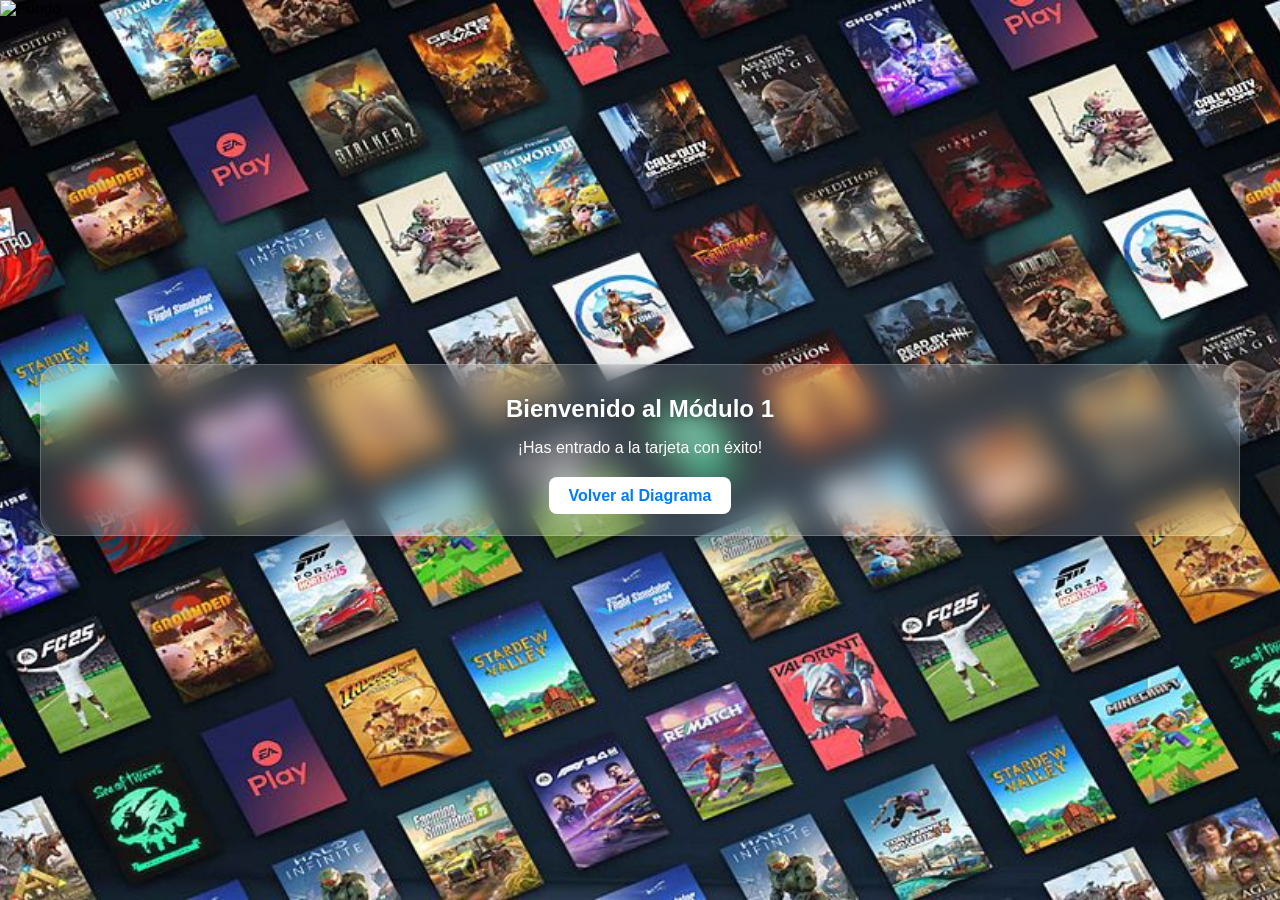
==== pages/1.html @ d6533738 "upgrade" ====
<!DOCTYPE html>
<html lang="es">
<head>
    <meta charset="UTF-8">
    <meta name="viewport" content="width=device-width, initial-scale=1.0">
    <title>Pagina 1</title>
    <link rel="stylesheet" href="../css/styles.css">
</head>

<body> 
    <img src="https://wallpapercave.com/wp/wp7826742.jpg" alt="Fondo" class="fondo-pantalla" style="view-transition-name: hero-tarjeta-1;">

    <main class="contenido-pagina">
        <div class="diagram-container" style="height: auto; text-align: center;">
            <h1 class="diagram-title">Bienvenido al Módulo 1</h1>
            <p style="color: white; margin-bottom: 30px;">¡Has entrado a la tarjeta con éxito!</p>
            <a href="../index.html" style="color: #007bff; text-decoration: none; font-weight: bold; padding: 10px 20px; background: white; border-radius: 8px;">Volver al Diagrama</a>
        </div>
    </main>

    <script src="../js/script.js"></script>
</body>
</html>
---- css/styles.css ----
/* --- CONFIGURACIÓN DE VIEW TRANSITIONS (Hero Effect) --- */
@view-transition {
    navigation: auto;
}

::view-transition-group(*) {
    animation-duration: 0.8s;
    animation-timing-function: cubic-bezier(0.25, 1, 0.5, 1);
}

::view-transition-old(root) {
    animation: fade-out 0.4s forwards;
}

::view-transition-new(root) {
    animation: fade-in 0.8s forwards;
}

@keyframes fade-out { from { opacity: 1; } to { opacity: 0; } }
@keyframes fade-in  { from { opacity: 0; } to { opacity: 1; } }

/* --- ESTILOS GENERALES DE LA PÁGINA --- */
body {
    font-family: 'Segoe UI', Tahoma, Geneva, Verdana, sans-serif;
    /* Opción B: Una imagen */
    background: url('../assets/img/image.jpg') no-repeat center center fixed;
    background-size: cover;
    display: flex;
    justify-content: center;
    align-items: center;
    min-height: 100vh;
    margin: 0;
}

/* --- CONTENEDOR PRINCIPAL --- */
.diagram-container {
    position: relative;
    width: 1200px;
    height: 770px;
    background: rgba(255, 255, 255, 0.15); 
    backdrop-filter: blur(15px);           
    -webkit-backdrop-filter: blur(15px);    
    border: 1px solid rgba(255, 255, 255, 0.2); 
    padding: 30px;
    box-sizing: border-box;
    border-radius: 20px;
    box-shadow: 0 10px 32px rgba(0, 0, 0, 0.3); 
}

.diagram-title {
    text-align: center;
    margin-top: 0;
    color: #ffffff; 
    text-shadow: 0 2px 4px rgba(0,0,0,0.2); 
    font-size: 24px;
}

/* --- TARJETAS INDIVIDUALES --- */
.diagram-item {
    position: absolute;
    width: 240px;
    height: 150px;
    border: 2px solid #333;
    border-radius: 12px;
    overflow: hidden;
    display: block;
    transition: transform 0.3s ease, box-shadow 0.3s ease, border-color 0.3s ease;
    z-index: 2;
    text-decoration: none;
}

.diagram-item > img {
    position: absolute;
    top: 0;
    left: 0;
    width: 100%;
    height: 100%;
    object-fit: cover;
    z-index: 1; /* La enviamos al fondo de la tarjeta */
}

.diagram-item::before {
  content: "";
  position: absolute;
  bottom: 0;
  height: 100%;
  width: 100%;
  background-image: linear-gradient(
    to bottom,
    transparent 10%,
    rgba(0, 0, 0, 0.5) 50%,
    rgba(0, 0, 0) 95%
  );
  opacity: 0;
  transition: all 0.3s ease;
  pointer-events: none; /* Asegura que el click funcione */
  z-index: 2;
}

.diagram-item:hover::before {
    opacity: 1;
}

/*Prueba tarjeta internas*/
article img {
  position: absolute;
  width: 100px;
  bottom: 0;
  left: 0;
  right: 0;
  margin: auto;
  transform: translateY(70%) rotate(90deg) scale(0.1);
  transition: 0.5s ease;
  opacity: 0;
  z-index: 3;
}

.diagram-item:hover article img:first-child {
  opacity: 1;
  transform: translateY(40%) translateX(-15%) rotate(65deg) scale(0.35);
}
.diagram-item:hover article img:nth-child(2) {
  opacity: 1;
  transform: translateY(30%) rotate(90deg) scale(0.35);
}
.diagram-item:hover article img:last-child {
  opacity: 1;
  transform: translateY(40%) translateX(15%) rotate(115deg) scale(0.35);
}

/* Efecto Hover General */
.diagram-item:hover {
    transform: scale(1.1); 
    border-color: #007bff;
    box-shadow: 0 10px 20px rgba(0,123,255,0.3);
    z-index: 10; 
}

/* --- IMAGEN (Sin zoom interno) --- */
.diagram-item img {
    width: 100%;
    height: 100%;
    object-fit: cover;
    display: block;
}

/* 1. Tarjetas con centrado horizontal (X) */
.pos-t { top: 5%; left: 50%; transform: translateX(-50%); }
.pos-b { bottom: 5%; left: 50%; transform: translateX(-50%); }

.pos-t:hover, .pos-b:hover { 
    transform: translateX(-50%) scale(1.5); 
    border-color: #007bff;
    box-shadow: 0 10px 20px rgba(0,123,255,0.3);
    z-index: 10;
}

/* 2. Tarjetas con posicionamiento simple */
.pos-tl { top: 15%; left: 15%; }
.pos-bl { bottom: 15%; left: 15%; }
.pos-tr { top: 15%; right: 15%; }
.pos-br { bottom: 15%; right: 15%; }

.pos-tl:hover, .pos-bl:hover, .pos-tr:hover, .pos-br:hover {
    transform: scale(1.5);
    border-color: #007bff;
    box-shadow: 0 10px 20px rgba(0,123,255,0.3);
    z-index: 10;
}

/* 3. Tarjetas con centrado vertical (Y) */
.pos-ml { top: 50%; left: 5%; transform: translateY(-50%); }
.pos-mr { top: 50%; right: 5%; transform: translateY(-50%); }

.pos-ml:hover, .pos-mr:hover { 
    transform: translateY(-50%) scale(1.5); 
    border-color: #007bff;
    box-shadow: 0 10px 20px rgba(0,123,255,0.3);
    z-index: 10;
}

/* --- NUEVAS CLASES PARA LAS PÁGINAS DESTINO --- */
.fondo-pantalla {
    position: fixed;
    top: 0;
    left: 0;
    width: 100vw;
    height: 100vh;
    object-fit: cover;
    z-index: -1; 
}

.contenido-pagina {
    position: relative;
    z-index: 10;
    color: white;
}
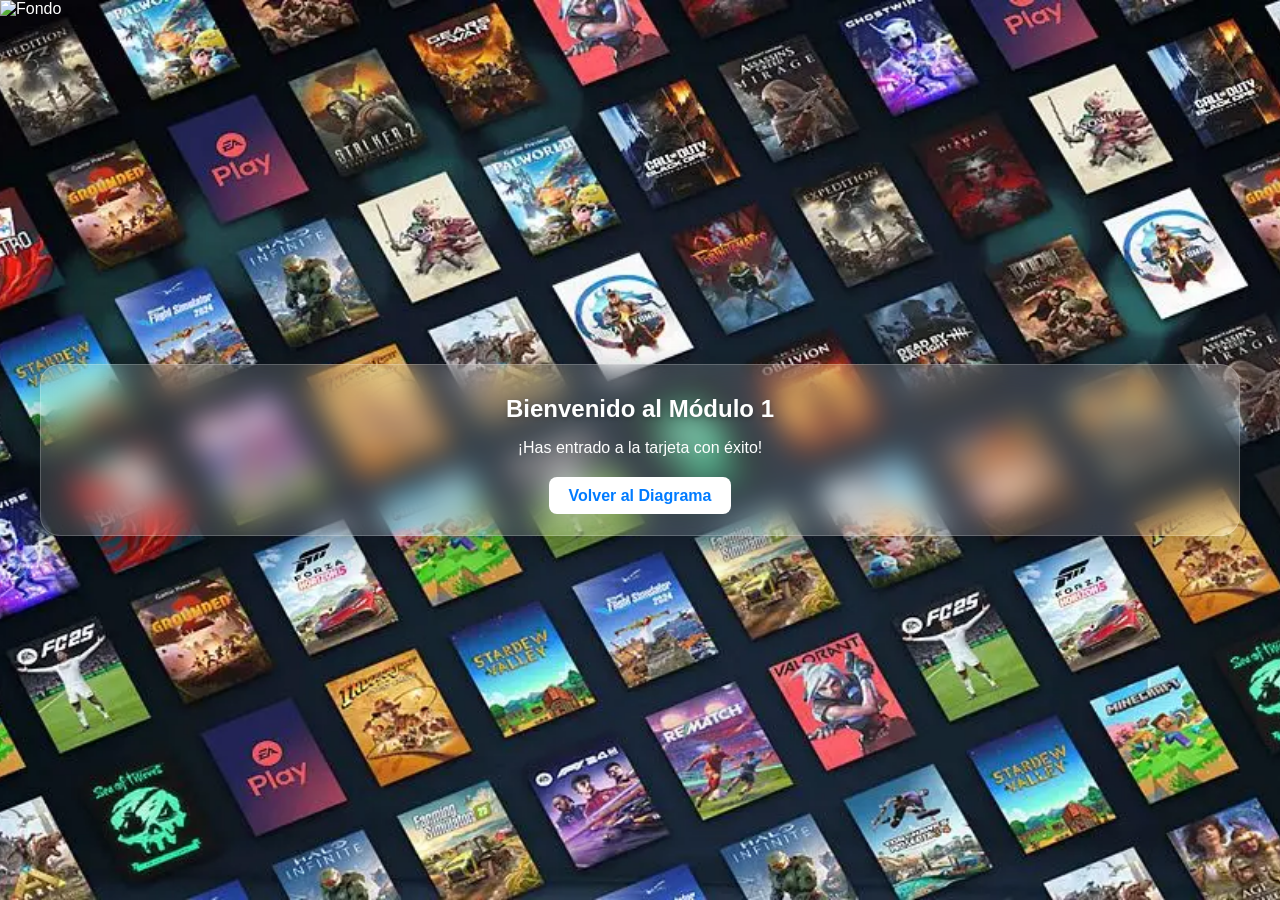
==== commit 726549fc: "upgrade 2" ====
--- a/pages/1.html
+++ b/pages/1.html
@@ -3,14 +3,17 @@
 <head>
     <meta charset="UTF-8">
     <meta name="viewport" content="width=device-width, initial-scale=1.0">
+    <meta name="view-transition" content="same-origin">
     <title>Pagina 1</title>
     <link rel="stylesheet" href="../css/styles.css">
 </head>
 
 <body> 
-    <img src="https://wallpapercave.com/wp/wp7826742.jpg" alt="Fondo" class="fondo-pantalla" style="view-transition-name: hero-tarjeta-1;">
 
     <main class="contenido-pagina">
+        
+        <img src="https://wallpapercave.com/wp/wp7826742.jpg" alt="Fondo" class="fondo-pantalla" style="view-transition-name: hero-tarjeta-1;">
+
         <div class="diagram-container" style="height: auto; text-align: center;">
             <h1 class="diagram-title">Bienvenido al Módulo 1</h1>
             <p style="color: white; margin-bottom: 30px;">¡Has entrado a la tarjeta con éxito!</p>
--- a/css/styles.css
+++ b/css/styles.css
@@ -1,8 +1,10 @@
-/* --- CONFIGURACIÓN DE VIEW TRANSITIONS (Hero Effect) --- */
+/* --- CONFIGURACIÓN DE VIEW TRANSITIONS --- */
+/* 1. Habilitamos la transición automática */
 @view-transition {
     navigation: auto;
 }
 
+/* 2. Suavizamos la duración genérica */
 ::view-transition-group(*) {
     animation-duration: 0.8s;
     animation-timing-function: cubic-bezier(0.25, 1, 0.5, 1);
@@ -19,11 +21,19 @@
 @keyframes fade-out { from { opacity: 1; } to { opacity: 0; } }
 @keyframes fade-in  { from { opacity: 0; } to { opacity: 1; } }
 
+/* --- TRUCO MAESTRO: EVITAR QUE LA IMAGEN SE DEFORME AL VOLAR --- */
+/* Le decimos a la "foto" de la transición que respete las proporciones */
+::view-transition-old(hero-tarjeta-1),
+::view-transition-new(hero-tarjeta-1) {
+    width: 100%;
+    height: 100%;
+    object-fit: cover;
+}
+
 /* --- ESTILOS GENERALES DE LA PÁGINA --- */
 body {
     font-family: 'Segoe UI', Tahoma, Geneva, Verdana, sans-serif;
-    /* Opción B: Una imagen */
-    background: url('../assets/img/image.jpg') no-repeat center center fixed;
+    background: url('../assets/img/image.webp') no-repeat center center fixed;
     background-size: cover;
     display: flex;
     justify-content: center;
@@ -69,6 +79,14 @@
     text-decoration: none;
 }
 
+/* --- ESTABILIZADOR: CONGELA EL HOVER AL HACER CLIC --- */
+/* Esto evita el 90% de los fallos al cambiar de página */
+.diagram-item:active,
+.diagram-item:active * {
+    transition: none !important;
+}
+
+/* Imagen principal (Fondo de la tarjeta) */
 .diagram-item > img {
     position: absolute;
     top: 0;
@@ -76,56 +94,72 @@
     width: 100%;
     height: 100%;
     object-fit: cover;
-    z-index: 1; /* La enviamos al fondo de la tarjeta */
-}
-
+    z-index: 1;
+    
+    /* Candados de seguridad para la transición */
+    contain: paint layout;
+    will-change: transform;
+}
+
+/* Gradiente Oscuro */
 .diagram-item::before {
-  content: "";
-  position: absolute;
-  bottom: 0;
-  height: 100%;
-  width: 100%;
-  background-image: linear-gradient(
-    to bottom,
-    transparent 10%,
-    rgba(0, 0, 0, 0.5) 50%,
-    rgba(0, 0, 0) 95%
-  );
-  opacity: 0;
-  transition: all 0.3s ease;
-  pointer-events: none; /* Asegura que el click funcione */
-  z-index: 2;
+    content: "";
+    position: absolute;
+    bottom: 0;
+    left: 0; /* Agregado para seguridad */
+    height: 100%;
+    width: 100%;
+    background-image: linear-gradient(
+        to bottom,
+        transparent 10%,
+        rgba(0, 0, 0, 0.5) 50%,
+        rgba(0, 0, 0) 95%
+    );
+    opacity: 0;
+    transition: all 0.3s ease;
+    pointer-events: none;
+    z-index: 2;
 }
 
 .diagram-item:hover::before {
     opacity: 1;
 }
 
-/*Prueba tarjeta internas*/
+/* Contenedor de las tarjetas internas para asegurar clics */
+.diagram-item article {
+    position: absolute;
+    top: 0;
+    left: 0;
+    width: 100%;
+    height: 100%;
+    z-index: 3;
+    pointer-events: none;
+}
+
+/* Tarjetas internas (animación) */
 article img {
-  position: absolute;
-  width: 100px;
-  bottom: 0;
-  left: 0;
-  right: 0;
-  margin: auto;
-  transform: translateY(70%) rotate(90deg) scale(0.1);
-  transition: 0.5s ease;
-  opacity: 0;
-  z-index: 3;
+    position: absolute;
+    width: 100px;
+    bottom: 0;
+    left: 0;
+    right: 0;
+    margin: auto;
+    transform: translateY(70%) rotate(90deg) scale(0.1);
+    transition: 0.5s ease;
+    opacity: 0;
 }
 
 .diagram-item:hover article img:first-child {
-  opacity: 1;
-  transform: translateY(40%) translateX(-15%) rotate(65deg) scale(0.35);
+    opacity: 1;
+    transform: translateY(40%) translateX(-15%) rotate(65deg);
 }
 .diagram-item:hover article img:nth-child(2) {
-  opacity: 1;
-  transform: translateY(30%) rotate(90deg) scale(0.35);
+    opacity: 1;
+    transform: translateY(30%) rotate(90deg);
 }
 .diagram-item:hover article img:last-child {
-  opacity: 1;
-  transform: translateY(40%) translateX(15%) rotate(115deg) scale(0.35);
+    opacity: 1;
+    transform: translateY(40%) translateX(15%) rotate(115deg);
 }
 
 /* Efecto Hover General */
@@ -134,14 +168,6 @@
     border-color: #007bff;
     box-shadow: 0 10px 20px rgba(0,123,255,0.3);
     z-index: 10; 
-}
-
-/* --- IMAGEN (Sin zoom interno) --- */
-.diagram-item img {
-    width: 100%;
-    height: 100%;
-    object-fit: cover;
-    display: block;
 }
 
 /* 1. Tarjetas con centrado horizontal (X) */
@@ -188,6 +214,10 @@
     height: 100vh;
     object-fit: cover;
     z-index: -1; 
+    
+    /* Candados de seguridad vitales para volver al index */
+    contain: paint layout;
+    will-change: transform;
 }
 
 .contenido-pagina {
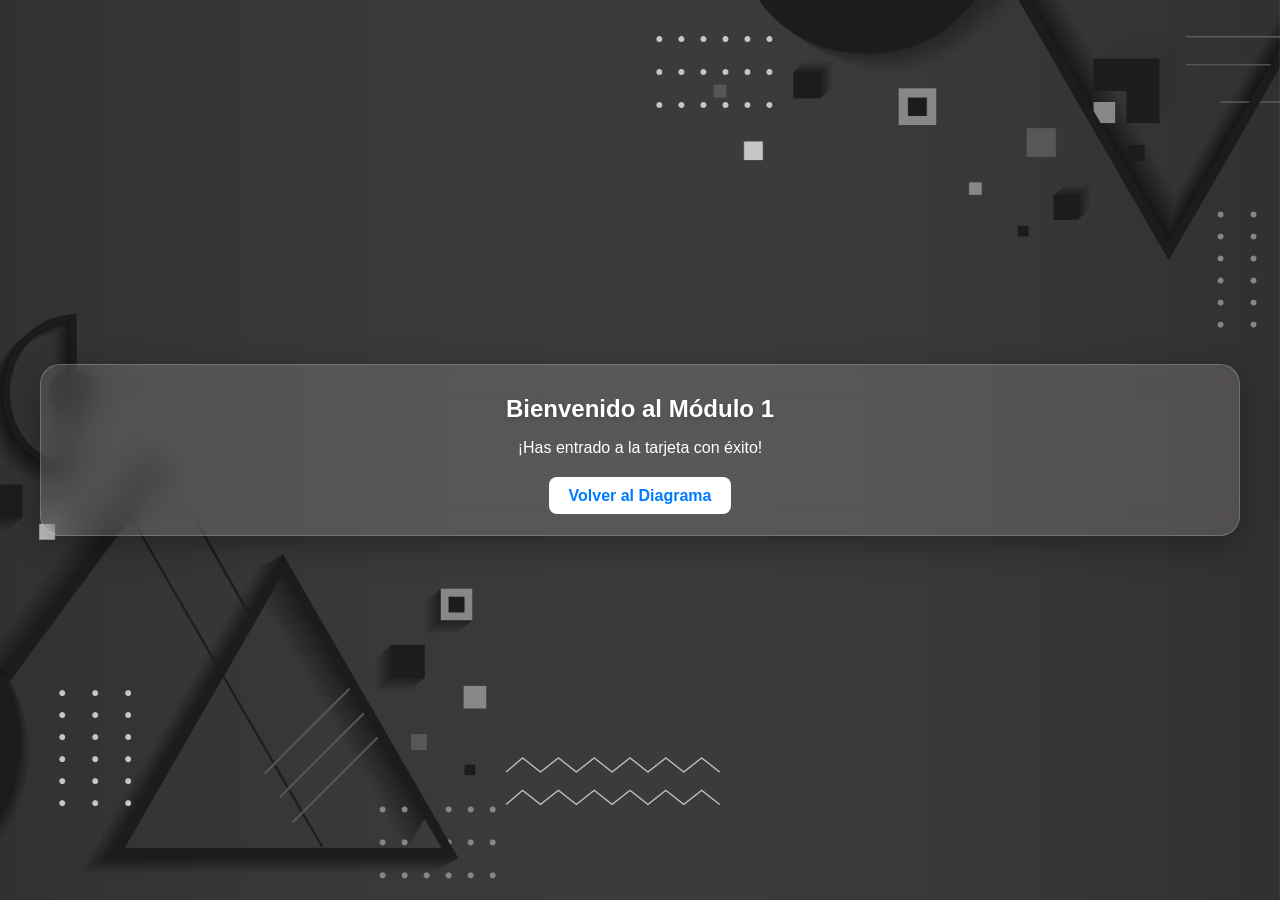
==== commit 00fc865c: "upgrade" ====
--- a/pages/1.html
+++ b/pages/1.html
@@ -12,7 +12,7 @@
 
     <main class="contenido-pagina">
         
-        <img src="https://wallpapercave.com/wp/wp7826742.jpg" alt="Fondo" class="fondo-pantalla" style="view-transition-name: hero-tarjeta-1;">
+        <img src="../assets/img/89781.jpg" alt="Fondo" class="fondo-pantalla" style="view-transition-name: hero-tarjeta-1;">
 
         <div class="diagram-container" style="height: auto; text-align: center;">
             <h1 class="diagram-title">Bienvenido al Módulo 1</h1>
--- a/css/styles.css
+++ b/css/styles.css
@@ -1,39 +1,30 @@
 /* --- CONFIGURACIÓN DE VIEW TRANSITIONS --- */
-/* 1. Habilitamos la transición automática */
-@view-transition {
-    navigation: auto;
-}
-
-/* 2. Suavizamos la duración genérica */
 ::view-transition-group(*) {
     animation-duration: 0.8s;
-    animation-timing-function: cubic-bezier(0.25, 1, 0.5, 1);
-}
-
-::view-transition-old(root) {
-    animation: fade-out 0.4s forwards;
-}
-
-::view-transition-new(root) {
-    animation: fade-in 0.8s forwards;
-}
-
-@keyframes fade-out { from { opacity: 1; } to { opacity: 0; } }
-@keyframes fade-in  { from { opacity: 0; } to { opacity: 1; } }
-
-/* --- TRUCO MAESTRO: EVITAR QUE LA IMAGEN SE DEFORME AL VOLAR --- */
-/* Le decimos a la "foto" de la transición que respete las proporciones */
+}
+
 ::view-transition-old(hero-tarjeta-1),
 ::view-transition-new(hero-tarjeta-1) {
-    width: 100%;
+    mix-blend-mode: normal;
     height: 100%;
     object-fit: cover;
+    width: 100%;
+}
+
+::view-transition-old(hero-tarjeta-1) {
+    opacity: 0 !important;
+    animation: none !important;
+}
+
+::view-transition-new(hero-tarjeta-1) {
+    opacity: 1 !important;
+    animation: none !important;
 }
 
 /* --- ESTILOS GENERALES DE LA PÁGINA --- */
 body {
     font-family: 'Segoe UI', Tahoma, Geneva, Verdana, sans-serif;
-    background: url('../assets/img/image.webp') no-repeat center center fixed;
+    background: url('../assets/img/flat-lay-workstation-with-copy-space-laptop.jpg') no-repeat center center fixed;
     background-size: cover;
     display: flex;
     justify-content: center;
@@ -65,29 +56,39 @@
     font-size: 24px;
 }
 
-/* --- TARJETAS INDIVIDUALES --- */
+/* --- TARJETAS INDIVIDUALES (CONTENEDOR PADRE) --- */
 .diagram-item {
     position: absolute;
     width: 240px;
     height: 150px;
+    display: block;
+    transition: transform 0.3s ease, box-shadow 0.3s ease;
+    z-index: 2;
+    text-decoration: none;
+    
+    /* Configuración para el 3D interactivo */
+    perspective: 1000px;
+    --rotate-x: 0deg;
+    --rotate-y: 0deg;
+    --mouse-x: 50%;
+    --mouse-y: 50%;
+}
+
+/* NUEVO: Contenedor interno que rota y contiene la imagen */
+.card-inner {
+    position: relative;
+    width: 100%;
+    height: 100%;
     border: 2px solid #333;
     border-radius: 12px;
     overflow: hidden;
-    display: block;
-    transition: transform 0.3s ease, box-shadow 0.3s ease, border-color 0.3s ease;
-    z-index: 2;
-    text-decoration: none;
-}
-
-/* --- ESTABILIZADOR: CONGELA EL HOVER AL HACER CLIC --- */
-/* Esto evita el 90% de los fallos al cambiar de página */
-.diagram-item:active,
-.diagram-item:active * {
-    transition: none !important;
+    transform-style: preserve-3d;
+    transform: rotateX(var(--rotate-x)) rotateY(var(--rotate-y));
+    transition: transform 0.1s ease-out, border-color 0.3s ease;
 }
 
 /* Imagen principal (Fondo de la tarjeta) */
-.diagram-item > img {
+.card-inner > img {
     position: absolute;
     top: 0;
     left: 0;
@@ -95,18 +96,16 @@
     height: 100%;
     object-fit: cover;
     z-index: 1;
-    
-    /* Candados de seguridad para la transición */
     contain: paint layout;
     will-change: transform;
 }
 
 /* Gradiente Oscuro */
-.diagram-item::before {
+.card-inner::before {
     content: "";
     position: absolute;
     bottom: 0;
-    left: 0; /* Agregado para seguridad */
+    left: 0;
     height: 100%;
     width: 100%;
     background-image: linear-gradient(
@@ -121,22 +120,40 @@
     z-index: 2;
 }
 
-.diagram-item:hover::before {
+.diagram-item:hover .card-inner::before {
+    opacity: 1;
+}
+
+/* NUEVO: Efecto de Luz direccional */
+.circleLight {
+    position: absolute;
+    top: 0;
+    left: 0;
+    width: 100%;
+    height: 100%;
+    background: radial-gradient(circle at var(--mouse-x) var(--mouse-y), rgba(255, 255, 255, 0.2), transparent 100%);
+    opacity: 0;
+    transition: opacity 0.3s;
+    pointer-events: none;
+    z-index: 3;
+}
+
+.diagram-item:hover .circleLight {
     opacity: 1;
 }
 
 /* Contenedor de las tarjetas internas para asegurar clics */
-.diagram-item article {
-    position: absolute;
-    top: 0;
-    left: 0;
-    width: 100%;
-    height: 100%;
-    z-index: 3;
+.card-inner article {
+    position: absolute;
+    top: 0;
+    left: 0;
+    width: 100%;
+    height: 100%;
+    z-index: 10;
     pointer-events: none;
 }
 
-/* Tarjetas internas (animación) */
+/* Tarjetas internas (animación del hover) */
 article img {
     position: absolute;
     width: 100px;
@@ -162,12 +179,15 @@
     transform: translateY(40%) translateX(15%) rotate(115deg);
 }
 
-/* Efecto Hover General */
+/* Efecto Hover General (Escala y borde) */
 .diagram-item:hover {
     transform: scale(1.1); 
+    box-shadow: 0 10px 20px rgba(0,123,255,0.3);
+    z-index: 10; 
+}
+
+.diagram-item:hover .card-inner {
     border-color: #007bff;
-    box-shadow: 0 10px 20px rgba(0,123,255,0.3);
-    z-index: 10; 
 }
 
 /* 1. Tarjetas con centrado horizontal (X) */
@@ -176,7 +196,6 @@
 
 .pos-t:hover, .pos-b:hover { 
     transform: translateX(-50%) scale(1.5); 
-    border-color: #007bff;
     box-shadow: 0 10px 20px rgba(0,123,255,0.3);
     z-index: 10;
 }
@@ -189,7 +208,6 @@
 
 .pos-tl:hover, .pos-bl:hover, .pos-tr:hover, .pos-br:hover {
     transform: scale(1.5);
-    border-color: #007bff;
     box-shadow: 0 10px 20px rgba(0,123,255,0.3);
     z-index: 10;
 }
@@ -200,7 +218,6 @@
 
 .pos-ml:hover, .pos-mr:hover { 
     transform: translateY(-50%) scale(1.5); 
-    border-color: #007bff;
     box-shadow: 0 10px 20px rgba(0,123,255,0.3);
     z-index: 10;
 }
@@ -214,8 +231,6 @@
     height: 100vh;
     object-fit: cover;
     z-index: -1; 
-    
-    /* Candados de seguridad vitales para volver al index */
     contain: paint layout;
     will-change: transform;
 }
